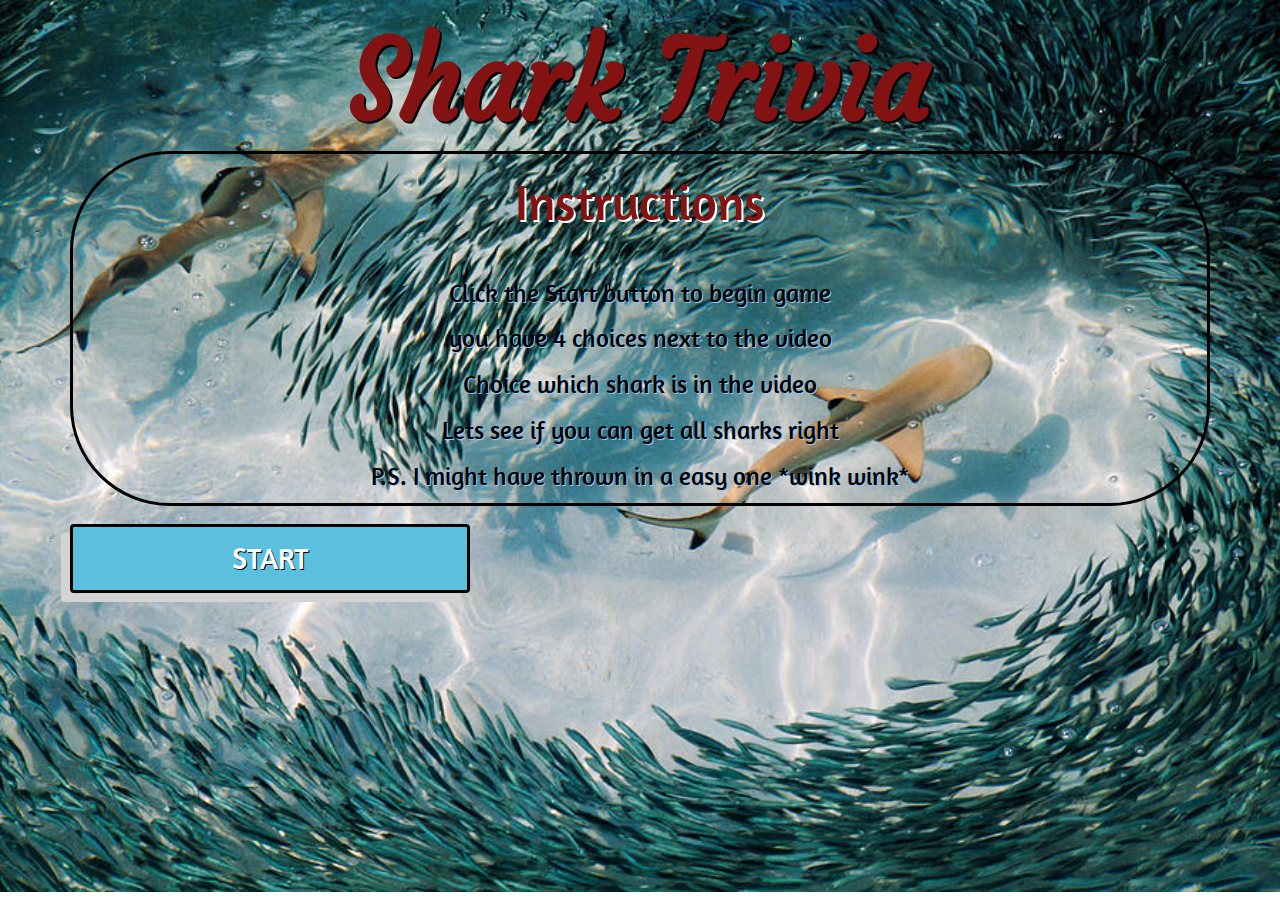
==== index.html @ ba75aa35 "11-25-17" ====
<!DOCTYPE html>

<html lang="en-us">

<head>

    <meta charset="UTF-8">
    <title>Trivia Game</title>

    <link rel="stylesheet" type="text/css" href="assets/css/style.css">
    <link rel="stylesheet" href="https://maxcdn.bootstrapcdn.com/bootstrap/3.3.6/css/bootstrap.min.css">

</head>

<body class="body1">
    <header>
        <h1 id="h1">Shark Trivia</h1>
    </header>
    <div class="container">
        <div class="instructions">
            <h2 id="h2">Instructions</h2>
            <br>
            <p>Click the Start button to begin game</p>
            <p>you have 4 choices next to the video</p>
            <p>Choice which shark is in the video</p>
            <p>Lets see if you can get all sharks right</p>
            <p>P.S. I might have thrown in a easy one *wink wink*</p>
        </div>

        <div class="buttonbox">
            <a href="gamepage.html">
                <button type="button" class="btn btn-info" id="button">START</button>
            </a>
        </div>
    </div>


    <footer>

    </footer>


    <script type="text/javascript" src="assets/javascript/app.js"></script>
</body>

</html>
---- assets/css/style.css ----
@import url('https://fonts.googleapis.com/css?family=Amaranth:700i|Courgette');

/*---------------body-----------------*/

* {
    box-sizing: border-box;
    font-family: 'Amaranth', sans-serif;
}

.body1 {
    background-image: url(../images/background.jpg);
    background-repeat: no-repeat;
    background-size: 100%;
}

.body2 {
    background-color: rgb(255, 216, 108);
}


/*------------------------header-----------*/

header {
    text-align: center;
}

#h1 {
    text-shadow: 2px 2px black;
    font-weight: 900;
    font-size: 110px;
    font-family: 'Courgette', cursive;
    color: rgb(131, 18, 18);
}


/*------------------instructions------------*/

.instructions {
    border-radius: 4em;
    border: 3px solid black;
    text-align: center;
    font-size: 25px;
    text-shadow: 1px 1px rgb(147, 200, 250);
    color: black;
}

#h2 {
    color: rgb(131, 18, 18);
    font-size: 50px;
    text-shadow: 2px 2px white;
}


/*---------------------button------------*/

.buttonbox {
    position: relative;
    top: 14px;
    align-items: center;
}

#button {
    box-shadow: -9px 9px lightgray;
    transform: translateY(4px);
    border: 3px solid black;
    font-size: 30px;
    padding: 10px;
    width: 400px;
    text-shadow: 1px 1px rgb(0, 0, 0);
}

#button:hover {
    background-color: rgb(4, 130, 161);
    box-shadow: -9px 9px rgb(78, 78, 78);
}


/*-------------footer-------------------*/


/*-------------game --------------*/

.jumbotron {
    position: absolute;
    top: 5%;
    left: 5%;
    height: 500px;
    width: 700px;
}

.guessbox {
    margin: 0;
    width: 275px;
}

.answers {
    line-height: 38px;
    font-size: 20px;
}

#answerheading {
    font-size: 28px;
    border-bottom: 3px dotted black;
}

.image_videosbox {
    float: right;
}

.imgvid {
    width: 375px;
    height: auto;
}
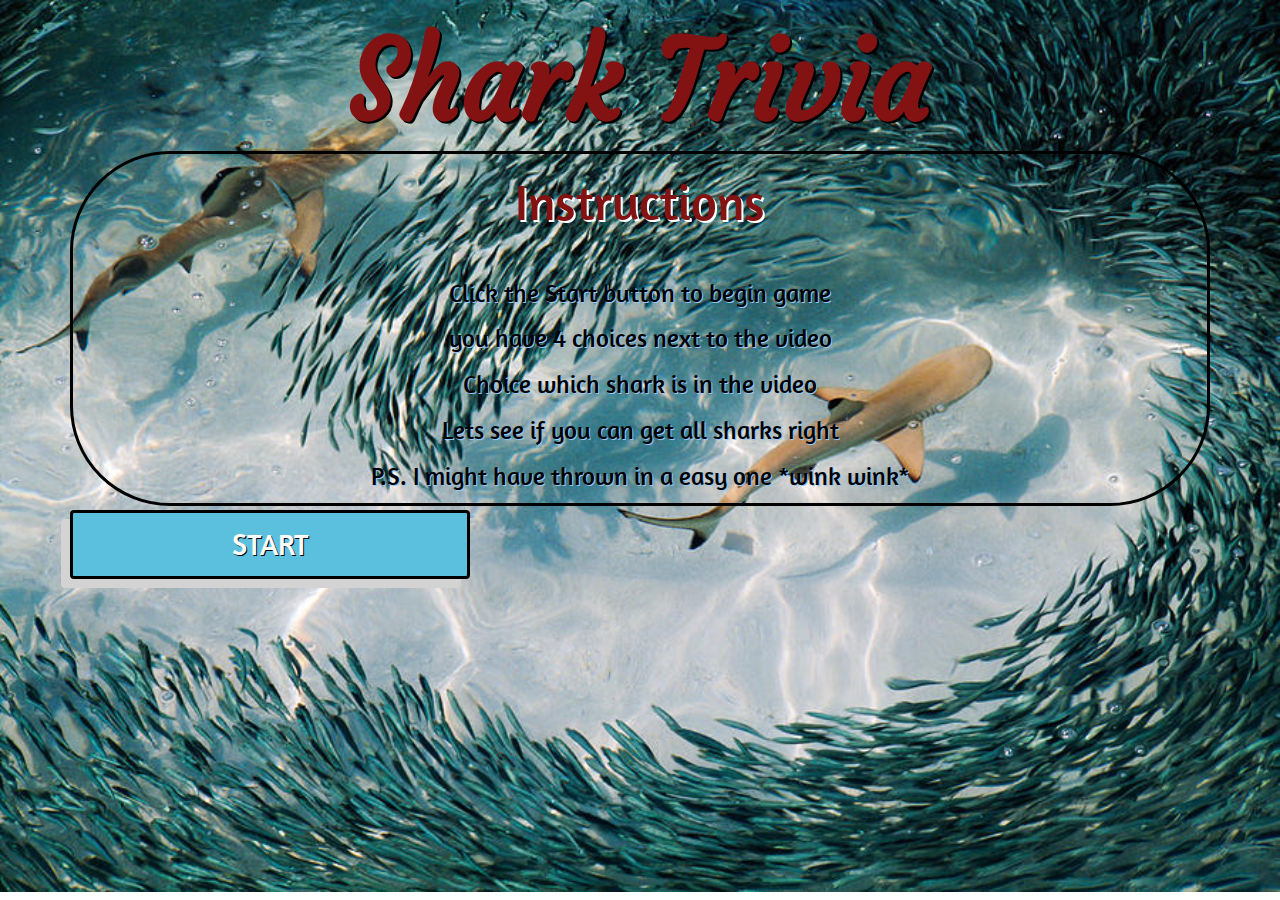
==== commit 17e5c7eb: "1-19-18(working on Q and A)" ====
--- a/index.html
+++ b/index.html
@@ -13,6 +13,9 @@
 </head>
 
 <body class="body1">
+    <audio autoplay>
+        <source src="assets\images\Jaws-theme-song.mp3" type="audio/mpeg">
+    </audio>
     <header>
         <h1 id="h1">Shark Trivia</h1>
     </header>
@@ -27,11 +30,11 @@
             <p>P.S. I might have thrown in a easy one *wink wink*</p>
         </div>
 
-        <div class="buttonbox">
-            <a href="gamepage.html">
-                <button type="button" class="btn btn-info" id="button">START</button>
-            </a>
-        </div>
+
+
+        <button type="button" class="btn btn-info" id="button">START</button>
+
+
     </div>
 
 
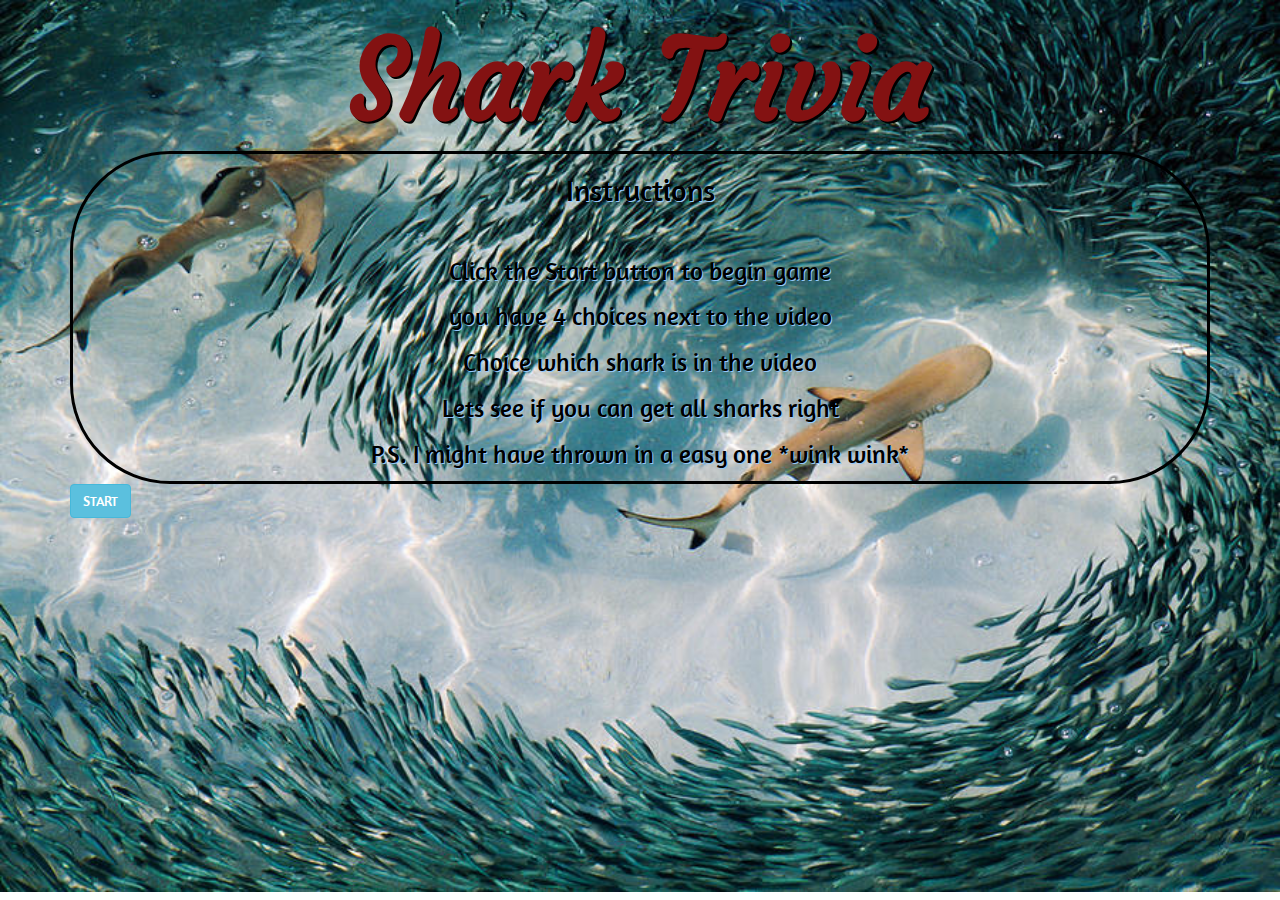
==== commit cffaab27: "1-24-18(fixing the question load)" ====
--- a/index.html
+++ b/index.html
@@ -20,8 +20,8 @@
         <h1 id="h1">Shark Trivia</h1>
     </header>
     <div class="container">
-        <div class="instructions">
-            <h2 id="h2">Instructions</h2>
+        <div id="quiz-area" class="instructions">
+            <h2>Instructions</h2>
             <br>
             <p>Click the Start button to begin game</p>
             <p>you have 4 choices next to the video</p>
@@ -32,7 +32,7 @@
 
 
 
-        <button type="button" class="btn btn-info" id="button">START</button>
+        <button type="button" class="btn btn-info" id="start">START</button>
 
 
     </div>
@@ -42,7 +42,7 @@
 
     </footer>
 
-
+    <script src="https://cdnjs.cloudflare.com/ajax/libs/jquery/3.2.1/jquery.min.js"></script>
     <script type="text/javascript" src="assets/javascript/app.js"></script>
 </body>
 
